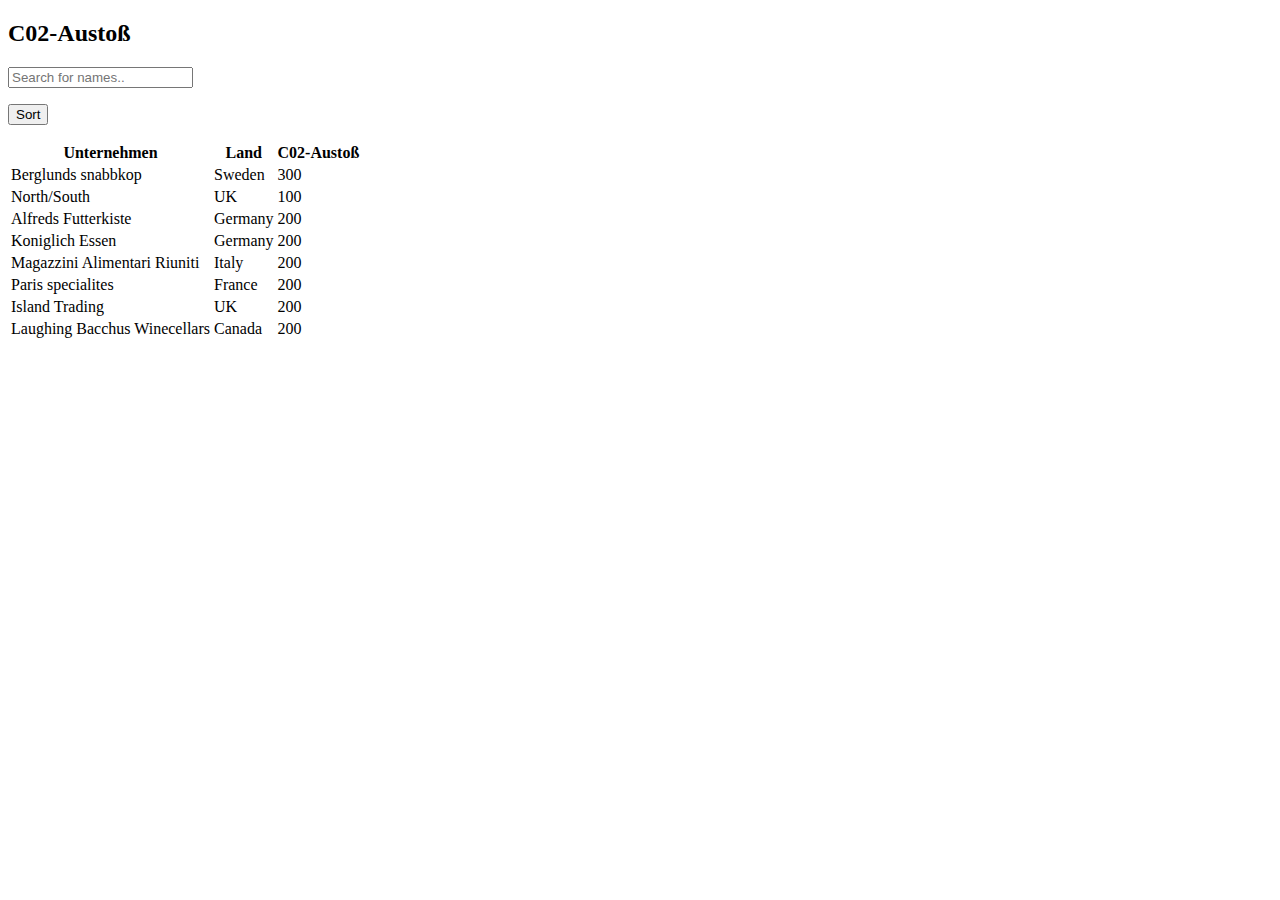
==== index.html @ 5e6bc599 "css/ footer.html header.html images/ js/" ====
<!DOCTYPE html>
<html>
  <head>
    <meta charset="utf-8">
    <meta name="viewport" content="width=device-width, initial-scale=1">
    <title>Hello Bulma!</title>
    <script src="js/jq.js"></script>
    <script src="js/js.js"></script>
    <link rel="stylesheet" href="css/styles.css">
  </head>


  <body>
    <!-- Header -->
    <header> 
        <div id="header-placeholder"></div>
            <script>$(function(){$("#header-placeholder").load("header.html");});</script>
    </header>
    <!-- Header Ende-->

    <main>
        <section>
            <h2>C02-Austoß</h2>
            <input type="text" id="myInput" onkeyup="myFunction()" placeholder="Search for names..">
            <p><button onclick="sortTable()">Sort</button></p>
            
            <table id="myTable">
                <tr>
                  <th>Unternehmen</th>
                  <th>Land</th>
                  <th>C02-Austoß</th>
                </tr>
                <tr>
                  <td>Berglunds snabbkop</td>
                  <td>Sweden</td>
                  <td>300</td>
                </tr>
                <tr>
                  <td>North/South</td>
                  <td>UK</td>
                  <td>100</td>
                </tr>
                <tr>
                  <td>Alfreds Futterkiste</td>
                  <td>Germany</td>
                  <td>200</td>
                </tr>
                <tr>
                  <td>Koniglich Essen</td>
                  <td>Germany</td>
                  <td>200</td>
                </tr>
                <tr>
                  <td>Magazzini Alimentari Riuniti</td>
                  <td>Italy</td>
                  <td>200</td>
                </tr>
                <tr>
                  <td>Paris specialites</td>
                  <td>France</td>
                  <td>200</td>
                </tr>
                <tr>
                  <td>Island Trading</td>
                  <td>UK</td>
                  <td>200</td>
                </tr>
                <tr>
                  <td>Laughing Bacchus Winecellars</td>
                  <td>Canada</td>
                  <td>200</td>
                </tr>
              </table>    
        </section>
    </main>





    <!-- Footer -->
    <footer> 
        <div id="footer-placeholder"></div>
            <script>$(function(){$("#footer-placeholder").load("footer.html");});</script>
    </footer>
    <!-- Header Ende-->


  
  </body>
</html>
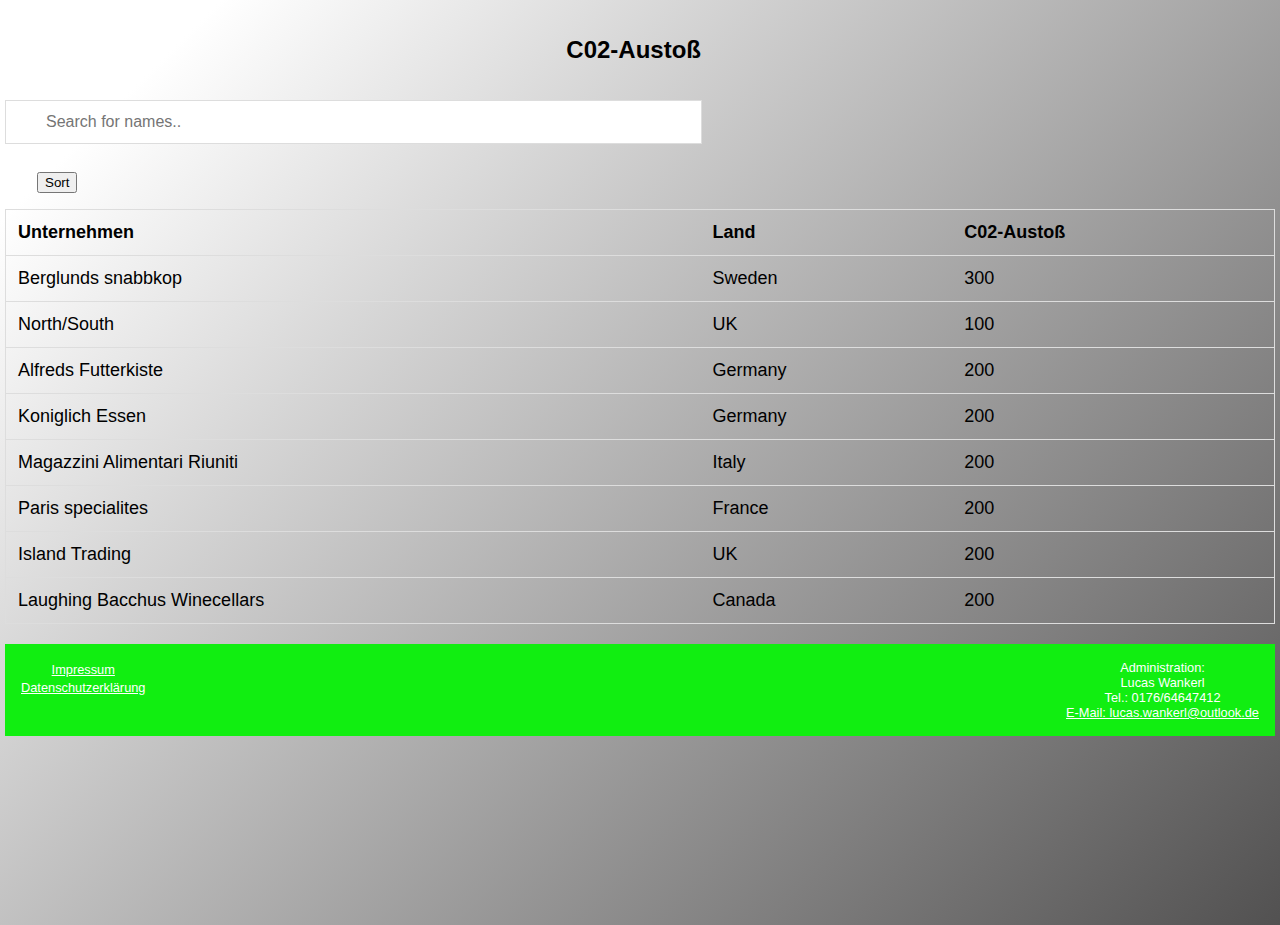
==== commit b757592b: "Changes to be committed: 	new file:   css/styles.css 	new file:   footer.html 	new file:   header.ht" ====
--- a/index.html
+++ b/index.html
@@ -14,7 +14,7 @@
     <!-- Header -->
     <header> 
         <div id="header-placeholder"></div>
-            <script>$(function(){$("#header-placeholder").load("header.html");});</script>
+            <script>$(function){$("#header-placeholder").load("header.html");});</script>
     </header>
     <!-- Header Ende-->
 
--- a/css/styles.css
+++ b/css/styles.css
@@ -0,0 +1,272 @@
+/* header */
+body {
+    font-family:'Segoe UI', Tahoma, Geneva, Verdana, sans-serif;
+    box-sizing: border-box;
+    margin:5px;
+    background-image: linear-gradient(315deg, var(--akzentfarbe5) 0%, var(--akzentfarbe4) 90%);
+    background-repeat: no-repeat;
+    min-height: 100vh;
+}
+:root{
+    --akzentfarbe1: rgb(0, 0, 0);
+    --akzentfarbe2: rgb(17, 238, 17);
+    --akzentfarbe3: rgb(1, 71, 221);
+    --akzentfarbe4: rgb(255, 255, 255);
+    --akzentfarbe5: rgb(82, 81, 81);
+}
+p, article{
+    margin-left: 2rem;
+    margin-right: 2rem;
+}
+a{
+    color: var(--akzentfarbe1);
+}
+.logo {
+    width: 4rem;
+    margin: 0.5rem;
+}
+h1 {
+    font-size: 2rem;
+    font-weight: bold;
+    color: var(--akzentfarbe2);
+}
+.logoname{
+    text-decoration: none;
+    color: var(--akzentfarbe2);
+}
+.menuicon{
+    width: 2rem;
+    position: fixed;
+    top: 2rem;
+    right: 1rem;
+    visibility: hidden;
+    opacity: 0;
+    z-index: 99999999;
+}
+.menuicon:hover{
+    background-color: var(--akzentfarbe2);
+    border-radius: 30%;
+    padding: 0.5rem;
+    transform: translate(.5rem,-.5rem)
+    
+}
+.unternehmen {
+    display: flex;
+    align-items: center;
+    background-color: rgba(0,0,0,0.0);
+    width: 100%;
+}
+.top-header{
+    display: flex;
+    flex-direction: column;
+    width: 100%;
+}
+nav{
+    width: 100%;
+    background-color: var(--akzentfarbe2);
+}
+nav ul{
+    display: flex;
+    justify-content: center;
+    gap: 1rem;
+}
+nav li{
+    list-style: none;
+}
+nav li a{
+    text-decoration: none;
+    color: var(--akzentfarbe4);
+    font-weight: bold;
+    padding: 1rem;
+    font-size: 1.2rem;
+}
+
+a:hover{
+    color: var(--akzentfarbe3);
+    text-decoration: underline;
+    transition: 0.3s ease-in;
+}
+
+@media screen and (max-width:900px){
+    
+    nav ul {
+        visibility: hidden;
+        flex-direction: column;
+        align-items: end;
+        position: fixed;
+        top: 0;
+        right: 0;
+        background-color: var(--akzentfarbe2);
+        background-image: linear-gradient(315deg, var(--akzentfarbe2) 50%, var(--akzentfarbe4) 80%);
+        height: 100%;
+        margin: 0;
+        opacity: 0;
+        transition: 0.3s;
+    }
+    .menuicon{
+        display: block;
+        transition: 0.3s;
+        visibility: visible;
+        opacity: 1;
+    }
+    .open ul {
+        visibility: visible;
+        opacity: 1;
+        transition: 0.3s ease-in;
+        z-index: 9999999;
+    }
+    h2{
+    
+        background-color: var(--akzentfarbe2);
+        color: var(--akzentfarbe4);
+    }
+    .footer {
+        display: flex;
+        flex-direction: column;  
+    }
+}
+
+.block{
+    display: block;
+}
+.content{
+    display: flex;
+    flex-direction: column;
+    align-items: center;
+    align-content: center;
+    text-align: center;
+    justify-content: center;
+    
+    gap:0.2rem;
+}
+h2{
+    width: 99%;
+    padding:1rem 0rem;
+    text-align: center;
+}
+h3{
+    font-size: 1.5rem;;
+}
+.startimg{
+    width: 400px;
+    max-height: 300px;
+    border: 2px solid var(--akzentfarbe2);
+    border-radius: 50%;
+    transition: 0.3s;
+    margin: 0.5rem;
+}
+.startimg:hover{
+    border: 3px solid var(--akzentfarbe3);
+}
+@media screen and (max-width:400px)
+{
+    .startimg{
+        width: 100%;
+    }
+}
+.beitragsbild{
+    width: 600px;
+    
+    border: 2px solid var(--akzentfarbe2);
+    transition: 0.3s;
+}
+@media screen and (max-width:600px)
+{
+    .beitragsbild{
+        width: 100%;
+    }
+}
+
+.anreise{
+    display: flex;
+    flex-direction: column;
+    align-items: center;
+    justify-content: center;
+    margin-top: 2rem;
+    width: 100%;
+}
+
+
+
+
+/* footer */
+footer{
+    position: sticky; 
+        left:0;
+        bottom: 0;   
+        width: 100%;
+}
+.footer {
+    background-color: var(--akzentfarbe2);
+    display: flex;
+    justify-content: space-between;
+    gap: 1rem;
+    width: 100%;
+    position: relative;
+    bottom: 0;
+    vertical-align: baseline;
+    margin-top: 20px;
+    
+}
+.footersection{
+    padding: 1rem;
+    width: auto;
+    text-align: center;
+    }
+.footersection p{
+    color: var(--akzentfarbe4);
+    margin: 0;
+    font-size: 0.8rem;
+    transition: 0.2s ease-in;
+    }
+.footersection a{
+        color: var(--akzentfarbe4);
+        margin: 0;
+        font-size: 0.8rem;
+        transition: 0.2s ease-in;
+    }
+.footersection a:hover{
+        color: var(--akzentfarbe3);
+        }
+/* Footer Ende */
+
+
+
+
+
+
+
+/*https://www.w3schools.com/howto/howto_js_filter_table.asp */
+
+#myInput {
+    background-image: url('images/searchicon.png'); /* Add a search icon to input */
+    background-position: 10px 12px; /* Position the search icon */
+    background-repeat: no-repeat; /* Do not repeat the icon image */
+    width: 50%; /* Full-width */
+    font-size: 16px; /* Increase font-size */
+    padding: 12px 20px 12px 40px; /* Add some padding */
+    border: 1px solid #ddd; /* Add a grey border */
+    margin-bottom: 12px; /* Add some space below the input */
+  }
+  
+  #myTable {
+    border-collapse: collapse; /* Collapse borders */
+    width: 100%; /* Full-width */
+    border: 1px solid #ddd; /* Add a grey border */
+    font-size: 18px; /* Increase font-size */
+  }
+  
+  #myTable th, #myTable td {
+    text-align: left; /* Left-align text */
+    padding: 12px; /* Add padding */
+  }
+  
+  #myTable tr {
+    /* Add a bottom border to all table rows */
+    border-bottom: 1px solid #ddd;
+  }
+  
+  #myTable tr.header, #myTable tr:hover {
+    /* Add a grey background color to the table header and on hover */
+    background-color: #f1f1f1;
+  }
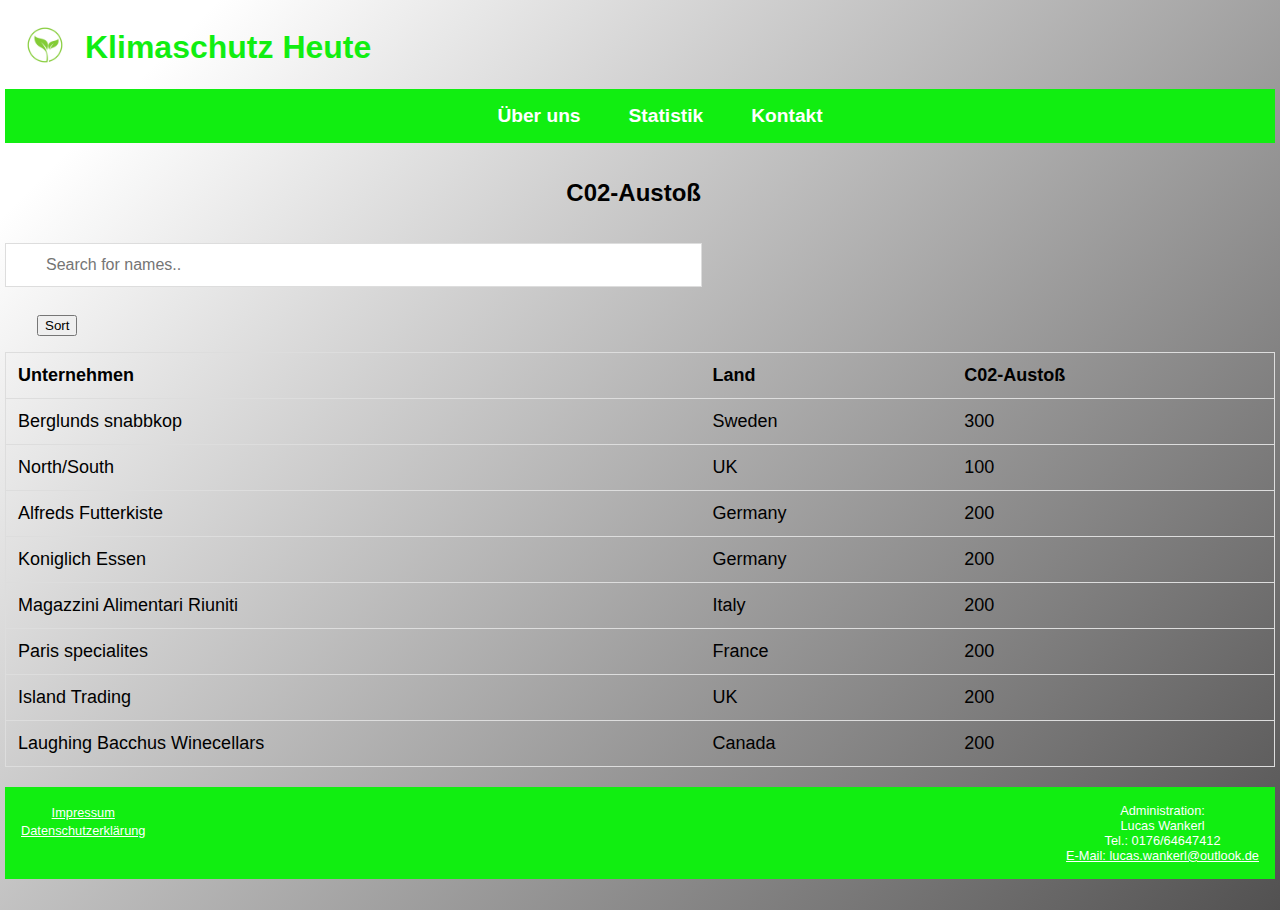
==== commit b102c135: "Changes to be committed: 	modified:   index.html" ====
--- a/index.html
+++ b/index.html
@@ -14,7 +14,7 @@
     <!-- Header -->
     <header> 
         <div id="header-placeholder"></div>
-            <script>$(function){$("#header-placeholder").load("header.html");});</script>
+            <script>$(function(){$("#header-placeholder").load("header.html");});</script>
     </header>
     <!-- Header Ende-->
 
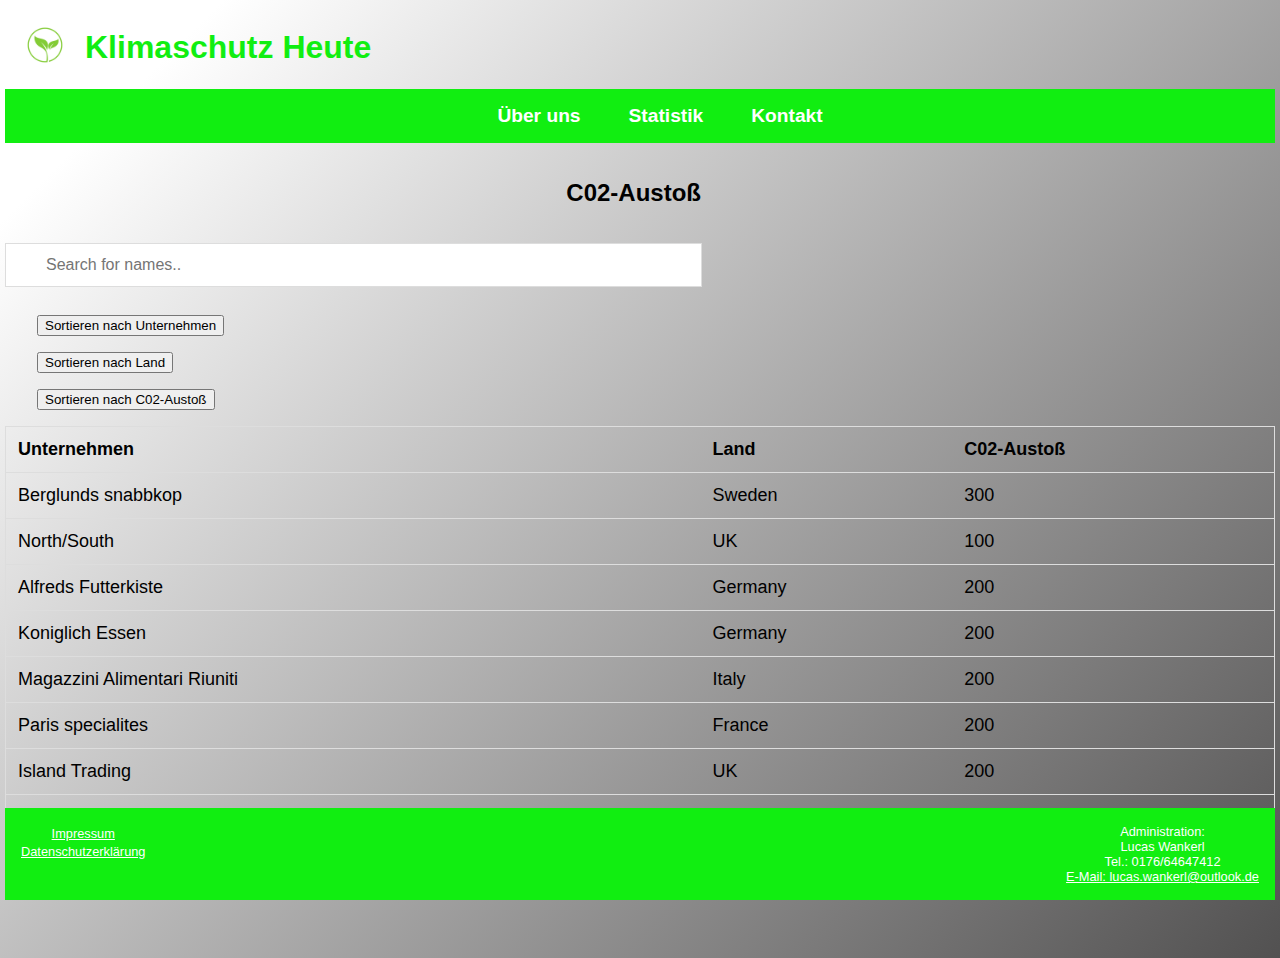
==== commit 3caa97d6: "Changes to be committed: 	modified:   index.html 	modified:   js/js.js" ====
--- a/index.html
+++ b/index.html
@@ -3,7 +3,7 @@
   <head>
     <meta charset="utf-8">
     <meta name="viewport" content="width=device-width, initial-scale=1">
-    <title>Hello Bulma!</title>
+    <title>Klimaschutz</title>
     <script src="js/jq.js"></script>
     <script src="js/js.js"></script>
     <link rel="stylesheet" href="css/styles.css">
@@ -22,7 +22,9 @@
         <section>
             <h2>C02-Austoß</h2>
             <input type="text" id="myInput" onkeyup="myFunction()" placeholder="Search for names..">
-            <p><button onclick="sortTable()">Sort</button></p>
+            <p><button id="myButton1" onclick="sortTable(0, 'myButton1')">Sortieren nach Unternehmen</button></p>
+            <p><button id="myButton2" onclick="sortTable(1, 'myButton2')">Sortieren nach Land</button></p>
+            <p><button id="myButton3" onclick="sortTable(2, 'myButton3')">Sortieren nach C02-Austoß</button></p>
             
             <table id="myTable">
                 <tr>
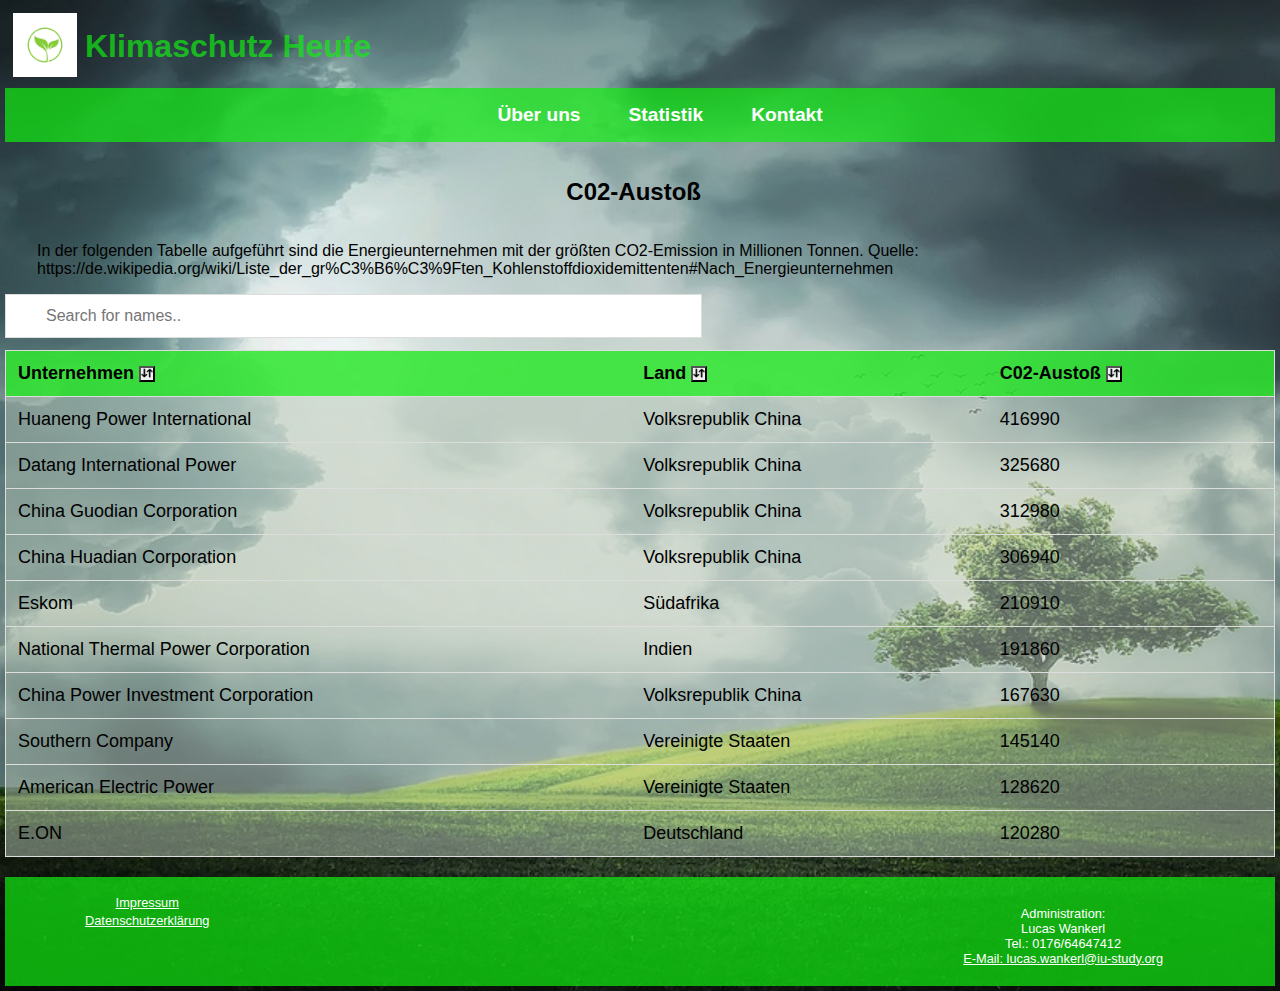
==== commit f77ab490: "modified:   css/styles.css 	modified:   footer.html 	new file:   images/sortIcon.png 	new file:   im" ====
--- a/index.html
+++ b/index.html
@@ -21,58 +21,66 @@
     <main>
         <section>
             <h2>C02-Austoß</h2>
-            <input type="text" id="myInput" onkeyup="myFunction()" placeholder="Search for names..">
-            <p><button id="myButton1" onclick="sortTable(0, 'myButton1')">Sortieren nach Unternehmen</button></p>
-            <p><button id="myButton2" onclick="sortTable(1, 'myButton2')">Sortieren nach Land</button></p>
-            <p><button id="myButton3" onclick="sortTable(2, 'myButton3')">Sortieren nach C02-Austoß</button></p>
-            
+            <p>In der folgenden Tabelle aufgeführt sind die Energieunternehmen mit der größten CO2-Emission in Millionen Tonnen. Quelle: https://de.wikipedia.org/wiki/Liste_der_gr%C3%B6%C3%9Ften_Kohlenstoffdioxidemittenten#Nach_Energieunternehmen</p>
+            <input type="text" id="myInput" onkeyup="searchTable()" placeholder="Search for names..">
+
             <table id="myTable">
-                <tr>
-                  <th>Unternehmen</th>
-                  <th>Land</th>
-                  <th>C02-Austoß</th>
+                <tr class="header">
+                  <th>Unternehmen <button class="sortButton" id="myButton1" onclick="sortTable(0, 'myButton1')"></button></th>
+                  <th>Land <button class="sortButton" id="myButton2" onclick="sortTable(1, 'myButton2')"></button></th>
+                  <th>C02-Austoß <button class="sortButton" id="myButton3" onclick="sortTable(2, 'myButton3')"></button></th>
                 </tr>
                 <tr>
-                  <td>Berglunds snabbkop</td>
-                  <td>Sweden</td>
-                  <td>300</td>
+                  <td>Huaneng Power International</td>
+                  <td>Volksrepublik China</td>
+                  <td>416990</td>
                 </tr>
                 <tr>
-                  <td>North/South</td>
-                  <td>UK</td>
-                  <td>100</td>
+                  <td>Datang International Power</td>
+                  <td>Volksrepublik China</td>
+                  <td>325680</td>
                 </tr>
                 <tr>
-                  <td>Alfreds Futterkiste</td>
-                  <td>Germany</td>
-                  <td>200</td>
+                  <td>China Guodian Corporation</td>
+                  <td>Volksrepublik China</td>
+                  <td>312980</td>
                 </tr>
                 <tr>
-                  <td>Koniglich Essen</td>
-                  <td>Germany</td>
-                  <td>200</td>
+                  <td>China Huadian Corporation</td>
+                  <td>Volksrepublik China</td>
+                  <td>306940</td>
                 </tr>
                 <tr>
-                  <td>Magazzini Alimentari Riuniti</td>
-                  <td>Italy</td>
-                  <td>200</td>
+                  <td>Eskom</td>
+                  <td>Südafrika</td>
+                  <td>210910</td>
                 </tr>
                 <tr>
-                  <td>Paris specialites</td>
-                  <td>France</td>
-                  <td>200</td>
+                  <td>National Thermal Power Corporation</td>
+                  <td>Indien</td>
+                  <td>191860</td>
                 </tr>
                 <tr>
-                  <td>Island Trading</td>
-                  <td>UK</td>
-                  <td>200</td>
+                  <td>China Power Investment Corporation</td>
+                  <td>Volksrepublik China</td>
+                  <td>167630</td>
                 </tr>
                 <tr>
-                  <td>Laughing Bacchus Winecellars</td>
-                  <td>Canada</td>
-                  <td>200</td>
+                  <td>Southern Company</td>
+                  <td>Vereinigte Staaten</td>
+                  <td>145140</td>
                 </tr>
-              </table>    
+                <tr>
+                  <td>American Electric Power</td>
+                  <td>Vereinigte Staaten</td>
+                  <td>128620</td>
+                </tr>
+                <tr>
+                  <td>E.ON</td>
+                  <td>Deutschland</td>
+                  <td>120280</td>
+                </tr>
+            </table>    
         </section>
     </main>
 
--- a/css/styles.css
+++ b/css/styles.css
@@ -3,14 +3,13 @@
     font-family:'Segoe UI', Tahoma, Geneva, Verdana, sans-serif;
     box-sizing: border-box;
     margin:5px;
-    background-image: linear-gradient(315deg, var(--akzentfarbe5) 0%, var(--akzentfarbe4) 90%);
-    background-repeat: no-repeat;
+    background-image: url("./../images/tree.png");
+    background-size: cover;
     min-height: 100vh;
 }
 :root{
     --akzentfarbe1: rgb(0, 0, 0);
-    --akzentfarbe2: rgb(17, 238, 17);
-    --akzentfarbe3: rgb(1, 71, 221);
+    --akzentfarbe2: rgba(17, 238, 17, 0.7);
     --akzentfarbe4: rgb(255, 255, 255);
     --akzentfarbe5: rgb(82, 81, 81);
 }
@@ -177,66 +176,53 @@
     }
 }
 
-.anreise{
-    display: flex;
-    flex-direction: column;
-    align-items: center;
-    justify-content: center;
-    margin-top: 2rem;
-    width: 100%;
-}
-
-
-
 
 /* footer */
-footer{
-    position: sticky; 
-        left:0;
-        bottom: 0;   
-        width: 100%;
-}
 .footer {
     background-color: var(--akzentfarbe2);
     display: flex;
     justify-content: space-between;
-    gap: 1rem;
     width: 100%;
     position: relative;
     bottom: 0;
     vertical-align: baseline;
     margin-top: 20px;
-    
 }
 .footersection{
-    padding: 1rem;
-    width: auto;
+    padding: 1rem 5rem 0.5rem 5rem;
     text-align: center;
-    }
-.footersection p{
+}
+.footersection p, a{
     color: var(--akzentfarbe4);
-    margin: 0;
     font-size: 0.8rem;
     transition: 0.2s ease-in;
-    }
-.footersection a{
-        color: var(--akzentfarbe4);
-        margin: 0;
-        font-size: 0.8rem;
-        transition: 0.2s ease-in;
-    }
+}
 .footersection a:hover{
-        color: var(--akzentfarbe3);
-        }
+        color: var(--akzentfarbe1);
+}
 /* Footer Ende */
 
 
 
-
-
-
-
-/*https://www.w3schools.com/howto/howto_js_filter_table.asp */
+/* SortButton */
+.sortButton{
+    background-image: url('./../images/sortIcon.png');
+    background-size: contain;
+    background-repeat: no-repeat;
+    width: 1rem;
+    height: 1rem;
+    border: 1 px solid black;
+}
+/* SortButton Ende*/
+
+
+
+
+
+
+
+/* Table with sort und search function support by 
+https://www.w3schools.com/howto/howto_js_filter_table.asp */
 
 #myInput {
     background-image: url('images/searchicon.png'); /* Add a search icon to input */
@@ -254,6 +240,7 @@
     width: 100%; /* Full-width */
     border: 1px solid #ddd; /* Add a grey border */
     font-size: 18px; /* Increase font-size */
+    background-color: rgba(180, 196, 182, 0.5);
   }
   
   #myTable th, #myTable td {
@@ -268,5 +255,5 @@
   
   #myTable tr.header, #myTable tr:hover {
     /* Add a grey background color to the table header and on hover */
-    background-color: #f1f1f1;
-  }
+    background-color: var(--akzentfarbe2);
+  }
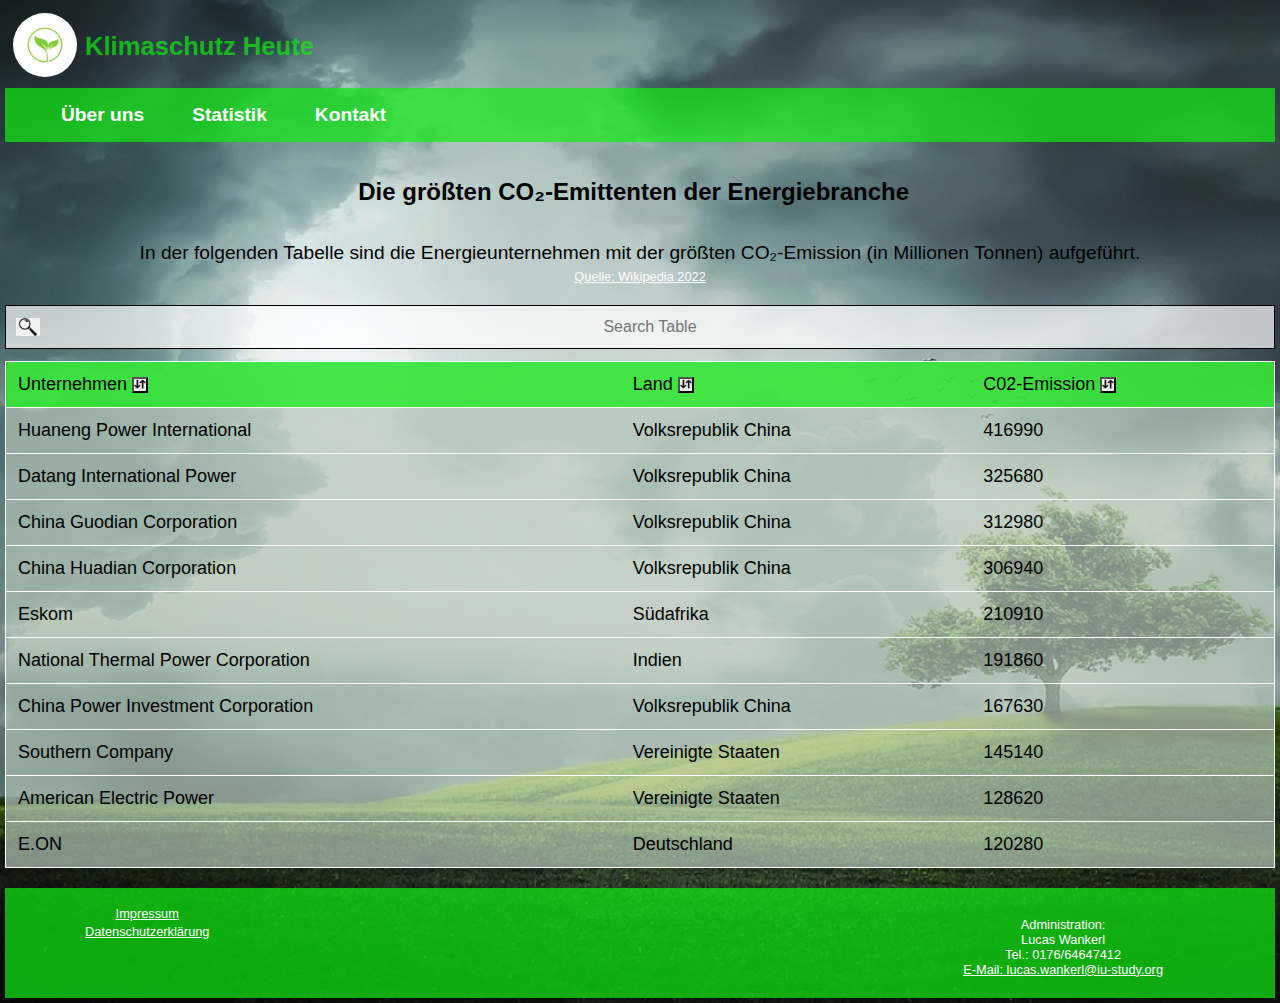
==== commit 9b45fc41: "Changes to be committed: 	modified:   css/styles.css 	modified:   header.html 	new file:   images/Lu" ====
--- a/index.html
+++ b/index.html
@@ -11,24 +11,27 @@
 
 
   <body>
-    <!-- Header -->
     <header> 
+      <!-- Header outsourced into header.html and loaded via jq.js-->
         <div id="header-placeholder"></div>
             <script>$(function(){$("#header-placeholder").load("header.html");});</script>
     </header>
-    <!-- Header Ende-->
-
+    
     <main>
         <section>
-            <h2>C02-Austoß</h2>
-            <p>In der folgenden Tabelle aufgeführt sind die Energieunternehmen mit der größten CO2-Emission in Millionen Tonnen. Quelle: https://de.wikipedia.org/wiki/Liste_der_gr%C3%B6%C3%9Ften_Kohlenstoffdioxidemittenten#Nach_Energieunternehmen</p>
-            <input type="text" id="myInput" onkeyup="searchTable()" placeholder="Search for names..">
+            <h2>Die größten CO&#8322-Emittenten der Energiebranche</h2>
+            
+            <p>In der folgenden Tabelle sind die Energieunternehmen mit der größten CO&#8322-Emission (in Millionen Tonnen) aufgeführt.<br> <a href="https://de.wikipedia.org/wiki/Liste_der_gr%C3%B6%C3%9Ften_Kohlenstoffdioxidemittenten#Nach_Energieunternehmen">Quelle: Wikipedia 2022</a></p>
+            
+            <div class="center">
+              <input class="tableSearch" type="text" id="myInput" onkeyup="searchTable()" placeholder="Search Table">
+            </div>
 
             <table id="myTable">
                 <tr class="header">
                   <th>Unternehmen <button class="sortButton" id="myButton1" onclick="sortTable(0, 'myButton1')"></button></th>
                   <th>Land <button class="sortButton" id="myButton2" onclick="sortTable(1, 'myButton2')"></button></th>
-                  <th>C02-Austoß <button class="sortButton" id="myButton3" onclick="sortTable(2, 'myButton3')"></button></th>
+                  <th>C02-Emission <button class="sortButton" id="myButton3" onclick="sortTable(2, 'myButton3')"></button></th>
                 </tr>
                 <tr>
                   <td>Huaneng Power International</td>
@@ -88,14 +91,11 @@
 
 
 
-    <!-- Footer -->
     <footer> 
+      <!-- Footer outsourced into footer.html and loaded via jq.js-->
         <div id="footer-placeholder"></div>
             <script>$(function(){$("#footer-placeholder").load("footer.html");});</script>
     </footer>
-    <!-- Header Ende-->
-
-
-  
+    
   </body>
 </html>--- a/css/styles.css
+++ b/css/styles.css
@@ -1,40 +1,77 @@
-/* header */
+/* Allgemein */
 body {
     font-family:'Segoe UI', Tahoma, Geneva, Verdana, sans-serif;
     box-sizing: border-box;
     margin:5px;
     background-image: url("./../images/tree.png");
-    background-size: cover;
-    min-height: 100vh;
-}
+    background-size:cover;
+}
+p, article{
+    margin-left: 2rem;
+    margin-right: 2rem;
+    color: var(--akzentfarbe1);
+    font-size: 1.2rem;
+    text-align: center;
+    font-weight: 500;
+}
+a:hover{
+    color: var(--akzentfarbe1);
+    text-decoration: underline;
+    transition: 0.3s ease-in;
+}
+.block{
+    display: block;
+}
+.center{
+    display: flex;
+    align-items: center;
+    align-content: center;
+    text-align: center;
+    justify-self: center;
+    width: 100%;
+}
+.content{
+    display: flex;
+    flex-direction: column;
+    align-items: center;
+    align-content: center;
+    text-align: center;
+    justify-content: center;
+    gap:0.2rem;
+}
+h2{
+    width: 99%;
+    padding:1rem 0rem;
+    text-align: center;
+}
+
+
+/* set Design-colors for website */
 :root{
     --akzentfarbe1: rgb(0, 0, 0);
     --akzentfarbe2: rgba(17, 238, 17, 0.7);
+    --akzentfarbe3: rgb(17, 238, 17);
     --akzentfarbe4: rgb(255, 255, 255);
     --akzentfarbe5: rgb(82, 81, 81);
 }
-p, article{
-    margin-left: 2rem;
-    margin-right: 2rem;
-}
-a{
-    color: var(--akzentfarbe1);
+
+/* Header-elements*/
+.unternehmen {
+    display: flex;
+    align-items: center;
+    width: 100%;
 }
 .logo {
     width: 4rem;
     margin: 0.5rem;
-}
-h1 {
-    font-size: 2rem;
-    font-weight: bold;
-    color: var(--akzentfarbe2);
-}
-.logoname{
+    border-radius: 100%;
+}
+.unternehmenName{
     text-decoration: none;
     color: var(--akzentfarbe2);
 }
 .menuicon{
-    width: 2rem;
+    width: 1.5rem;
     position: fixed;
     top: 2rem;
     right: 1rem;
@@ -43,30 +80,20 @@
     z-index: 99999999;
 }
 .menuicon:hover{
+    transform:scale(2)
+}
+.top-header{
+    display: flex;
+    flex-direction: column;
+    width: 100%;
+}
+nav{
+    width: 100%;
     background-color: var(--akzentfarbe2);
-    border-radius: 30%;
-    padding: 0.5rem;
-    transform: translate(.5rem,-.5rem)
-    
-}
-.unternehmen {
-    display: flex;
-    align-items: center;
-    background-color: rgba(0,0,0,0.0);
-    width: 100%;
-}
-.top-header{
-    display: flex;
-    flex-direction: column;
-    width: 100%;
-}
-nav{
-    width: 100%;
-    background-color: var(--akzentfarbe2);
 }
 nav ul{
     display: flex;
-    justify-content: center;
+    justify-content: left;
     gap: 1rem;
 }
 nav li{
@@ -80,27 +107,21 @@
     font-size: 1.2rem;
 }
 
-a:hover{
-    color: var(--akzentfarbe3);
-    text-decoration: underline;
-    transition: 0.3s ease-in;
-}
-
-@media screen and (max-width:900px){
-    
+/* Responsive Website*/
+@media screen and (max-width:767px){
     nav ul {
         visibility: hidden;
+        opacity: 0;
         flex-direction: column;
+        justify-content: center;
         align-items: end;
         position: fixed;
         top: 0;
         right: 0;
-        background-color: var(--akzentfarbe2);
-        background-image: linear-gradient(315deg, var(--akzentfarbe2) 50%, var(--akzentfarbe4) 80%);
+        background-image: linear-gradient(315deg, var(--akzentfarbe3) 50%, var(--akzentfarbe4) 80% );
+        border-radius: 50% 0% 0% 50%;
         height: 100%;
         margin: 0;
-        opacity: 0;
-        transition: 0.3s;
     }
     .menuicon{
         display: block;
@@ -108,74 +129,21 @@
         visibility: visible;
         opacity: 1;
     }
-    .open ul {
+    .open ul{
         visibility: visible;
         opacity: 1;
         transition: 0.3s ease-in;
         z-index: 9999999;
     }
     h2{
-    
         background-color: var(--akzentfarbe2);
         color: var(--akzentfarbe4);
     }
-    .footer {
+    .footer{
         display: flex;
         flex-direction: column;  
-    }
-}
-
-.block{
-    display: block;
-}
-.content{
-    display: flex;
-    flex-direction: column;
-    align-items: center;
-    align-content: center;
-    text-align: center;
-    justify-content: center;
-    
-    gap:0.2rem;
-}
-h2{
-    width: 99%;
-    padding:1rem 0rem;
-    text-align: center;
-}
-h3{
-    font-size: 1.5rem;;
-}
-.startimg{
-    width: 400px;
-    max-height: 300px;
-    border: 2px solid var(--akzentfarbe2);
-    border-radius: 50%;
-    transition: 0.3s;
-    margin: 0.5rem;
-}
-.startimg:hover{
-    border: 3px solid var(--akzentfarbe3);
-}
-@media screen and (max-width:400px)
-{
-    .startimg{
-        width: 100%;
-    }
-}
-.beitragsbild{
-    width: 600px;
-    
-    border: 2px solid var(--akzentfarbe2);
-    transition: 0.3s;
-}
-@media screen and (max-width:600px)
-{
-    .beitragsbild{
-        width: 100%;
-    }
-}
-
+    }    
+}
 
 /* footer */
 .footer {
@@ -204,7 +172,7 @@
 
 
 
-/* SortButton */
+/* Button for sort function in a table */
 .sortButton{
     background-image: url('./../images/sortIcon.png');
     background-size: contain;
@@ -213,44 +181,41 @@
     height: 1rem;
     border: 1 px solid black;
 }
-/* SortButton Ende*/
-
-
-
-
-
-
 
 /* Table with sort und search function support by 
 https://www.w3schools.com/howto/howto_js_filter_table.asp */
 
 #myInput {
-    background-image: url('images/searchicon.png'); /* Add a search icon to input */
+    background-image: url('./../images/Lupe.png'); /* Add a search icon to input */
+    background-size: 1.5rem;
     background-position: 10px 12px; /* Position the search icon */
     background-repeat: no-repeat; /* Do not repeat the icon image */
-    width: 50%; /* Full-width */
+    background-color: rgba(255, 255, 255, 0.7);
+    width: 100%; /* Full-width */
     font-size: 16px; /* Increase font-size */
     padding: 12px 20px 12px 40px; /* Add some padding */
-    border: 1px solid #ddd; /* Add a grey border */
+    border: 1px solid black; /* Add a grey border */
     margin-bottom: 12px; /* Add some space below the input */
+    text-align: center;
   }
   
   #myTable {
     border-collapse: collapse; /* Collapse borders */
     width: 100%; /* Full-width */
-    border: 1px solid #ddd; /* Add a grey border */
+    border: 1px solid var(--akzentfarbe4); /* Add a grey border */
     font-size: 18px; /* Increase font-size */
-    background-color: rgba(180, 196, 182, 0.5);
+    background-color: rgba(180, 196, 182, 0.7);
   }
   
   #myTable th, #myTable td {
     text-align: left; /* Left-align text */
     padding: 12px; /* Add padding */
+    font-weight: 500;
   }
   
   #myTable tr {
     /* Add a bottom border to all table rows */
-    border-bottom: 1px solid #ddd;
+    border-bottom: 1px solid var(--akzentfarbe4);
   }
   
   #myTable tr.header, #myTable tr:hover {
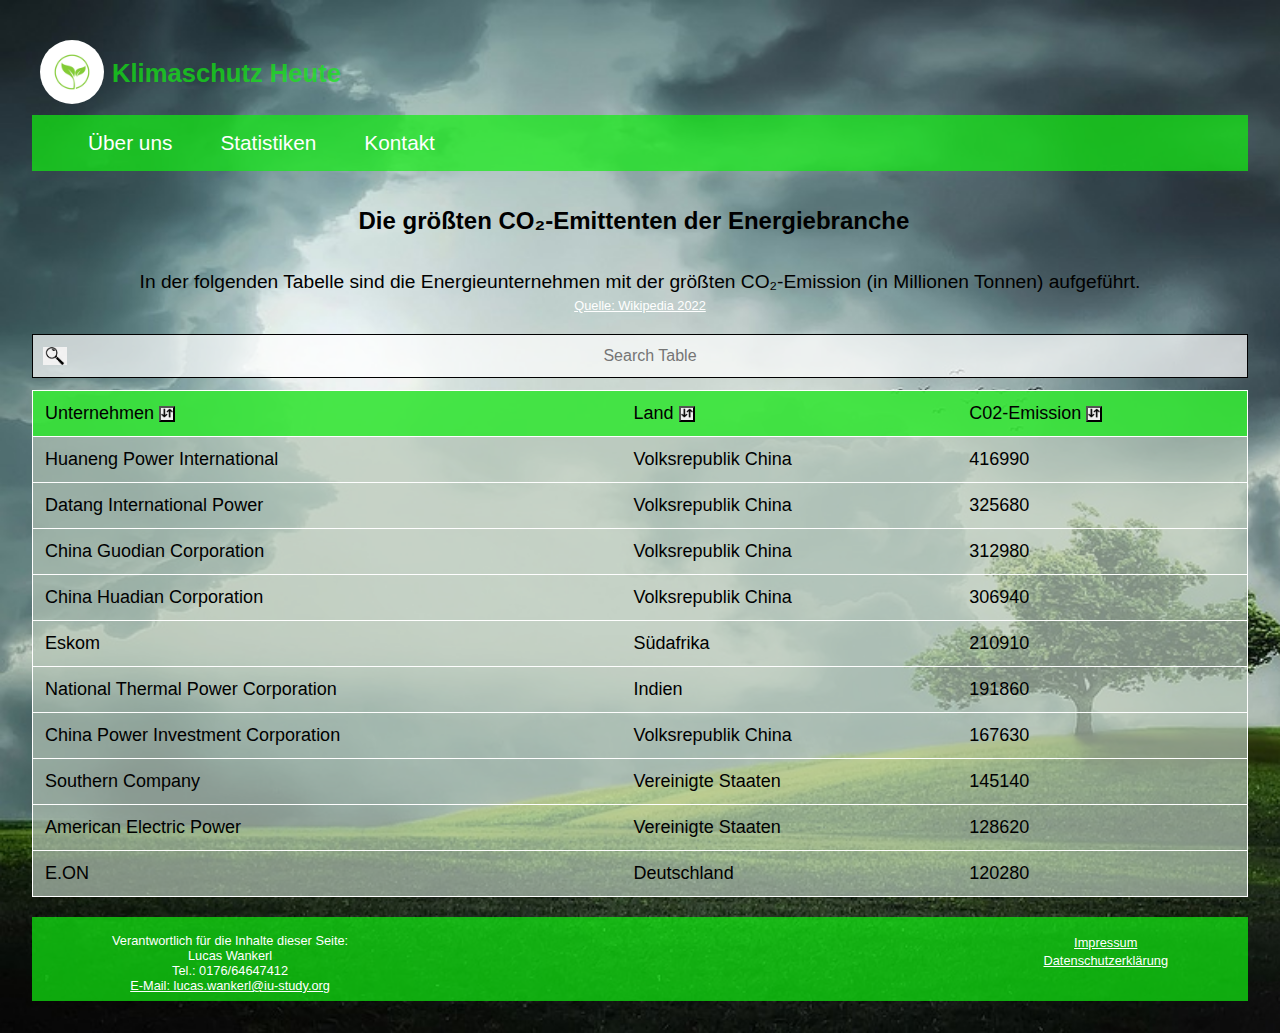
==== commit d4f64ca3: "Changes to be committed: 	modified:   css/styles.css 	new file:   datenschutz.html 	modified:   foot" ====
--- a/index.html
+++ b/index.html
@@ -4,11 +4,18 @@
     <meta charset="utf-8">
     <meta name="viewport" content="width=device-width, initial-scale=1">
     <title>Klimaschutz</title>
-    <script src="js/jq.js"></script>
-    <script src="js/js.js"></script>
-    <link rel="stylesheet" href="css/styles.css">
+    <!-- Favicons by https://realfavicongenerator.net/   -->
+    <link rel="apple-touch-icon" sizes="180x180" href="/images/favicon/apple-touch-icon.png">
+    <link rel="icon" type="image/png" sizes="32x32" href="/images/favicon/favicon-32x32.png">
+    <link rel="icon" type="image/png" sizes="16x16" href="/images/favicon/favicon-16x16.png">
+    <link rel="manifest" href="/images/favicon/site.webmanifest">
+    <link rel="mask-icon" href="/images/favicon/safari-pinned-tab.svg" color="#5bbad5">
+    <meta name="msapplication-TileColor" content="#da532c">
+    <meta name="theme-color" content="#ffffff">
+    <script src="js/jq.js"></script> <!-- Import von jQuery-->
+    <script src="js/js.js"></script> <!-- Import von selbst zusammengestellten JavaScript Code-->
+    <link rel="stylesheet" href="css/styles.css"> <!-- Import von selbst zusammengestellten css Code-->
   </head>
-
 
   <body>
     <header> 
@@ -18,16 +25,15 @@
     </header>
     
     <main>
-        <section>
-            <h2>Die größten CO&#8322-Emittenten der Energiebranche</h2>
+      <section>
+        <h2>Die größten CO&#8322-Emittenten der Energiebranche</h2>
+          <p>In der folgenden Tabelle sind die Energieunternehmen mit der größten CO&#8322-Emission (in Millionen Tonnen) aufgeführt.<br> <a href="https://de.wikipedia.org/wiki/Liste_der_gr%C3%B6%C3%9Ften_Kohlenstoffdioxidemittenten#Nach_Energieunternehmen">Quelle: Wikipedia 2022</a></p>
             
-            <p>In der folgenden Tabelle sind die Energieunternehmen mit der größten CO&#8322-Emission (in Millionen Tonnen) aufgeführt.<br> <a href="https://de.wikipedia.org/wiki/Liste_der_gr%C3%B6%C3%9Ften_Kohlenstoffdioxidemittenten#Nach_Energieunternehmen">Quelle: Wikipedia 2022</a></p>
-            
-            <div class="center">
-              <input class="tableSearch" type="text" id="myInput" onkeyup="searchTable()" placeholder="Search Table">
-            </div>
+          <div class="center"> <!-- Suchfeld um die nachfolgende Tabelle zu durchsuchen-->
+            <input class="tableSearch" type="text" id="myInput" onkeyup="searchTable()" placeholder="Search Table">
+          </div>
 
-            <table id="myTable">
+          <table id="myTable">
                 <tr class="header">
                   <th>Unternehmen <button class="sortButton" id="myButton1" onclick="sortTable(0, 'myButton1')"></button></th>
                   <th>Land <button class="sortButton" id="myButton2" onclick="sortTable(1, 'myButton2')"></button></th>
@@ -83,13 +89,9 @@
                   <td>Deutschland</td>
                   <td>120280</td>
                 </tr>
-            </table>    
-        </section>
+           </table>    
+      </section>
     </main>
-
-
-
-
 
     <footer> 
       <!-- Footer outsourced into footer.html and loaded via jq.js-->
@@ -98,4 +100,5 @@
     </footer>
     
   </body>
+
 </html>--- a/css/styles.css
+++ b/css/styles.css
@@ -1,10 +1,12 @@
 /* Allgemein */
-body {
+body { 
     font-family:'Segoe UI', Tahoma, Geneva, Verdana, sans-serif;
     box-sizing: border-box;
-    margin:5px;
+    margin:2rem;
     background-image: url("./../images/tree.png");
     background-size:cover;
+    background-repeat: no-repeat;
+    min-height: 100vh;
 }
 p, article{
     margin-left: 2rem;
@@ -30,21 +32,11 @@
     justify-self: center;
     width: 100%;
 }
-.content{
-    display: flex;
-    flex-direction: column;
-    align-items: center;
-    align-content: center;
-    text-align: center;
-    justify-content: center;
-    gap:0.2rem;
-}
 h2{
     width: 99%;
     padding:1rem 0rem;
     text-align: center;
 }
-
 
 /* set Design-colors for website */
 :root{
@@ -56,7 +48,7 @@
 }
 
 /* Header-elements*/
-.unternehmen {
+.unternehmen {         /* Logo + Name */
     display: flex;
     align-items: center;
     width: 100%;
@@ -70,7 +62,7 @@
     text-decoration: none;
     color: var(--akzentfarbe2);
 }
-.menuicon{
+.menuicon{          /* Menüburger nur sichtbar,falls Bildschirm < 767px */
     width: 1.5rem;
     position: fixed;
     top: 2rem;
@@ -102,14 +94,14 @@
 nav li a{
     text-decoration: none;
     color: var(--akzentfarbe4);
-    font-weight: bold;
+    font-weight: ;
     padding: 1rem;
-    font-size: 1.2rem;
+    font-size: 1.3rem;
 }
 
 /* Responsive Website*/
 @media screen and (max-width:767px){
-    nav ul {
+    nav ul {                    /* Navigation an der rechten Seite unsichtbar machen */
         visibility: hidden;
         opacity: 0;
         flex-direction: column;
@@ -123,23 +115,23 @@
         height: 100%;
         margin: 0;
     }
-    .menuicon{
+    .menuicon{              /* Menüburger sichtbar machen */
         display: block;
         transition: 0.3s;
         visibility: visible;
         opacity: 1;
     }
-    .open ul{
+    .open ul{               /* bei anklicken des Menüburgers die Navigation sichtbar machen */
         visibility: visible;
         opacity: 1;
         transition: 0.3s ease-in;
         z-index: 9999999;
     }
-    h2{
+    h2{                     /* h2 unterteilt semantische Abschnitte auf kleinen Geräten deutlicher  */
         background-color: var(--akzentfarbe2);
         color: var(--akzentfarbe4);
     }
-    .footer{
+    .footer{                /* Footersections werden untereinander angezeigt */
         display: flex;
         flex-direction: column;  
     }    
@@ -164,15 +156,14 @@
     color: var(--akzentfarbe4);
     font-size: 0.8rem;
     transition: 0.2s ease-in;
+    margin: 0;
 }
 .footersection a:hover{
         color: var(--akzentfarbe1);
 }
 /* Footer Ende */
 
-
-
-/* Button for sort function in a table */
+/* Button for sort function in a table with icon */
 .sortButton{
     background-image: url('./../images/sortIcon.png');
     background-size: contain;
@@ -182,7 +173,7 @@
     border: 1 px solid black;
 }
 
-/* Table with sort und search function support by 
+/* Table with sort und search function support based on
 https://www.w3schools.com/howto/howto_js_filter_table.asp */
 
 #myInput {
